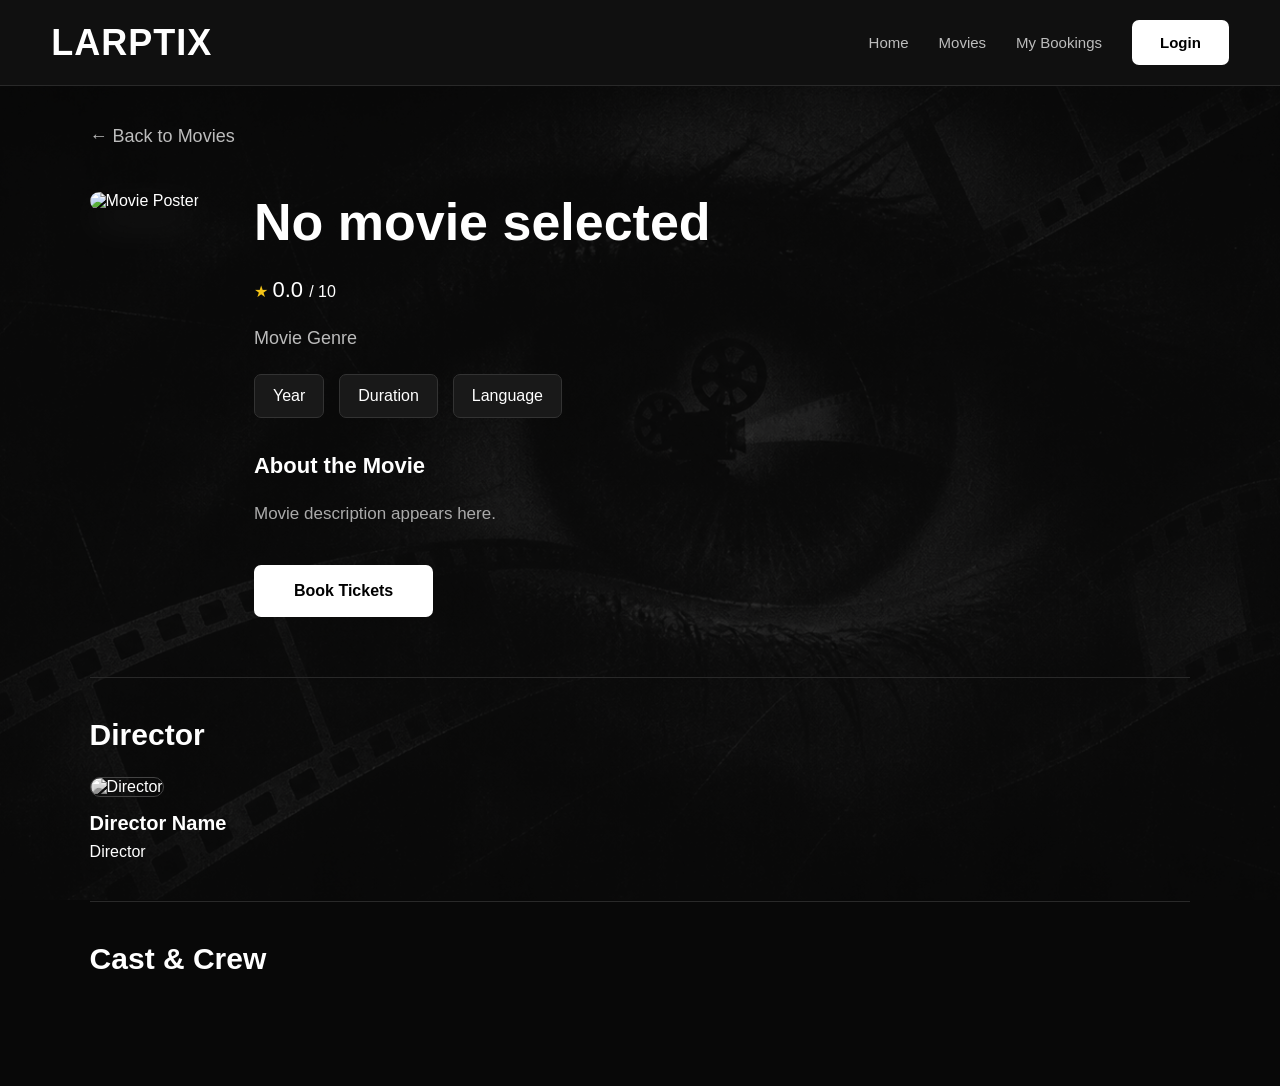
==== movie-details.html @ 2dd24085 "Initial LARPTIX website" ====
<!DOCTYPE html>
<html lang="en">

<head>

    <meta charset="UTF-8">

    <meta name="viewport" content="width=device-width, initial-scale=1.0">

    <title>Movie Details | LARPTIX</title>

    <!-- MAIN WEBSITE CSS -->
    <link rel="stylesheet" href="style.css">

    <!-- MOVIE DETAILS CSS -->
    <link rel="stylesheet" href="details.css">

</head>

<body>

    <!-- ============================= -->
    <!-- NAVIGATION BAR -->
    <!-- ============================= -->

    <header class="navbar">

        <h1 class="logo">LARPTIX</h1>

        <nav>

            <a href="index.html">Home</a>

            <a href="index.html#movies">Movies</a>

            <a href="#">My Bookings</a>

            <button class="login-btn">
                Login
            </button>

        </nav>

    </header>


    <!-- ============================= -->
    <!-- MOVIE DETAILS -->
    <!-- ============================= -->

    <main class="details-page">


        <!-- BACK BUTTON -->

        <a href="index.html#movies" class="back-btn">
            ← Back to Movies
        </a>


        <!-- ============================= -->
        <!-- MOVIE HERO SECTION -->
        <!-- ============================= -->

        <section class="details-hero">


            <!-- MOVIE POSTER -->

            <div class="poster-container">

                <img
                    id="movie-image"
                    src=""
                    alt="Movie Poster"
                >

            </div>


            <!-- MOVIE INFORMATION -->

            <div class="details-info">


                <h1 id="movie-name">
                    Movie Name
                </h1>


                <!-- RATING -->

                <p class="movie-rating">

                    <span class="star">★</span>

                    <span id="movie-rating">
                        0.0
                    </span>

                    <span class="rating-out-of">
                        / 10
                    </span>

                </p>


                <!-- GENRE -->

                <p id="movie-genre">
                    Movie Genre
                </p>


                <!-- MOVIE METADATA -->

                <div class="movie-meta">

                    <span id="movie-year">
                        Year
                    </span>

                    <span id="movie-duration">
                        Duration
                    </span>

                    <span id="movie-language">
                        Language
                    </span>

                </div>


                <!-- DESCRIPTION -->

                <h3>About the Movie</h3>

                <p id="movie-description">
                    Movie description appears here.
                </p>


                <!-- BOOKING BUTTON -->

                <button id="book-ticket">
                    Book Tickets
                </button>


            </div>

        </section>



        <!-- ============================= -->
        <!-- DIRECTOR SECTION -->
        <!-- ============================= -->

        <section class="director-section">

            <h2>Director</h2>


            <div class="director-card">


                <!-- DIRECTOR PHOTO -->

                <img
                    id="director-image"
                    src=""
                    alt="Director"
                >


                <!-- FALLBACK INITIAL -->

                <div
                    id="director-placeholder"
                    style="display: none;"
                >
                </div>


                <!-- DIRECTOR NAME -->

                <h3 id="director-name">
                    Director Name
                </h3>


                <p>Director</p>


            </div>

        </section>



        <!-- ============================= -->
        <!-- CAST SECTION -->
        <!-- ============================= -->

        <section class="cast-section">

            <h2>Cast &amp; Crew</h2>


            <!-- ACTOR CARDS GENERATED BY JAVASCRIPT -->

            <div
                class="cast-container"
                id="cast-list"
            >

            </div>

        </section>


    </main>



    <!-- ============================= -->
    <!-- JAVASCRIPT -->
    <!-- ============================= -->

    <script src="details.js"></script>


</body>

</html>
---- style.css ----
/* =====================================
   LARPTIX - MONOCHROME CINEMATIC THEME
===================================== */

* {
    margin: 0;
    padding: 0;
    box-sizing: border-box;
}

html {
    scroll-behavior: smooth;
}

body {
    background: #080808;
    color: #FFFFFF;
    font-family: Arial, sans-serif;
    overflow-x: hidden;
    position: relative;
    isolation: isolate;
}

/* =====================================
   GLOBAL WATERMARK
===================================== */

body::before {
    content: "";
    position: fixed;
    inset: 0;
    background-image: url("./img/larptix-watermark.png");
    background-repeat: no-repeat;
    background-position: center;
    background-size: cover;
    opacity: 0.25;
    pointer-events: none;
    z-index: -1;
}

/* =====================================
   NAVBAR
===================================== */

.navbar {
    display: flex;
    justify-content: space-between;
    align-items: center;
    padding: 22px 7%;
    background: rgba(16, 16, 16, 0.92);
    border-bottom: 1px solid #292929;
}

.logo {
    font-size: 28px;
    letter-spacing: 2px;
    color: #FFFFFF;
}

.logo span {
    color: #999999;
}

.nav-links {
    display: flex;
    gap: 35px;
}

.nav-links a {
    color: #BBBBBB;
    text-decoration: none;
    transition: 0.3s;
}

.nav-links a:hover {
    color: #FFFFFF;
}

.login-btn,
.explore-btn {
    display: inline-block;
    background: #FFFFFF;
    color: #080808;
    border: none;
    padding: 11px 23px;
    border-radius: 6px;
    cursor: pointer;
    font-weight: bold;
    text-decoration: none;
    transition: 0.3s;
}

.login-btn:hover,
.explore-btn:hover {
    background: #BBBBBB;
    transform: translateY(-2px);
}

/* =====================================
   HERO SECTION
===================================== */

.hero {
    min-height: 85vh;
    display: flex;
    align-items: center;
    padding: 60px 7%;

    background:
        linear-gradient(
            90deg,
            rgba(0, 0, 0, 0.45),
            rgba(0, 0, 0, 0.7)
        ),
        url("./img/movie-hero.webp");

    background-size: cover;
    background-position: center;
    background-repeat: no-repeat;
}

.hero-content {
    max-width: 600px;
}

.hero-content h2 {
    font-size: 80px;
    letter-spacing: 12px;
    margin-bottom: 18px;
    color: #FFFFFF;
}

.hero-content p {
    color: #CCCCCC;
    margin-bottom: 25px;
    font-size: 14px;
    letter-spacing: 4px;
}

.explore-btn {
    padding: 14px 30px;
    font-size: 16px;
}

/* =====================================
   MOVIE SECTION
===================================== */

.movies {
    padding: 45px 7%;
}

.movies h2 {
    font-size: 28px;
    margin-bottom: 25px;
    color: #FFFFFF;
}

.movie-container {
    display: grid;
    grid-template-columns: repeat(4, 1fr);
    gap: 25px;
}

/* =====================================
   MOVIE CARDS
===================================== */

.movie-card {
    background: rgba(21, 21, 21, 0.94);
    border: 1px solid #303030;
    border-radius: 12px;
    overflow: hidden;
    transition: 0.3s;
}

.movie-card:hover {
    transform: translateY(-8px);
    border-color: #FFFFFF;
}

.movie-card img {
    width: 100%;
    height: 330px;
    object-fit: cover;
    display: block;
}

.movie-info {
    padding: 16px;
}

.movie-info h3 {
    margin-bottom: 8px;
    color: #FFFFFF;
}

.movie-info p {
    color: #AAAAAA;
    font-size: 14px;
    margin-top: 7px;
    line-height: 1.5;
}

.movie-bottom {
    display: flex;
    justify-content: space-between;
    align-items: center;
    margin-top: 18px;
}

.movie-bottom span {
    color: #FFFFFF;
    font-weight: bold;
}

.movie-bottom button {
    background: #FFFFFF;
    color: #000000;
    border: none;
    padding: 9px 13px;
    border-radius: 6px;
    cursor: pointer;
    font-size: 12px;
    font-weight: bold;
    white-space: nowrap;
    transition: 0.3s;
}

.movie-bottom button:hover {
    background: #BBBBBB;
}

/* =====================================
   MOVIE DETAILS MODAL
===================================== */

.movie-modal {
    display: none;
    position: fixed;
    z-index: 1000;
    inset: 0;
    background: rgba(0, 0, 0, 0.9);
    justify-content: center;
    align-items: center;
    padding: 20px;
}

.modal-content {
    position: relative;
    display: flex;
    gap: 30px;
    background: #151515;
    border: 1px solid #333;
    border-radius: 14px;
    padding: 30px;
    max-width: 850px;
    width: 100%;
    max-height: 90vh;
    overflow-y: auto;
}

.modal-content > img {
    width: 260px;
    max-height: 390px;
    object-fit: cover;
    border-radius: 10px;
}

.modal-info {
    flex: 1;
}

.modal-info h2 {
    font-size: 32px;
    margin-bottom: 15px;
}

.modal-info p {
    color: #BBBBBB;
    margin-bottom: 12px;
    line-height: 1.5;
}

#modal-description {
    margin-top: 20px;
    color: #FFFFFF;
}

.close-modal {
    position: absolute;
    top: 10px;
    right: 15px;
    background: none;
    color: white;
    border: none;
    font-size: 32px;
    cursor: pointer;
}

.close-modal:hover {
    color: #999;
}

/* =====================================
   FOOTER - LARPTIX BRANDING
===================================== */

.footer {
    width: 100%;
    padding: 55px 20px 30px;
    margin-top: 40px;
    text-align: center;
    background: rgba(12, 12, 12, 0.94);
    border-top: 1px solid #333333;
}

.footer h2 {
    font-size: 34px;
    letter-spacing: 8px;
    color: #FFFFFF;
    margin-bottom: 14px;
}

.footer p {
    color: #999999;
    font-size: 12px;
    letter-spacing: 2px;
    line-height: 1.8;
    margin-bottom: 12px;
}

.footer p:last-child {
    color: #666666;
    font-size: 11px;
    letter-spacing: 1px;
    margin-top: 25px;
    margin-bottom: 0;
}

/* =====================================
   RESPONSIVE DESIGN
===================================== */

@media (max-width: 800px) {

    .movie-container {
        grid-template-columns: repeat(2, 1fr);
    }

    .hero {
        min-height: 60vh;
    }

    .hero-content h2 {
        font-size: 48px;
        letter-spacing: 6px;
    }

    .nav-links {
        gap: 15px;
    }
}

@media (max-width: 600px) {

    .modal-content {
        flex-direction: column;
        align-items: center;
        padding: 25px 18px;
    }

    .modal-content > img {
        width: 180px;
    }

    .modal-info h2 {
        font-size: 25px;
    }
}

@media (max-width: 500px) {

    .movie-container {
        grid-template-columns: 1fr;
    }

    .navbar {
        flex-wrap: wrap;
        gap: 15px;
        padding: 18px 5%;
    }

    .nav-links {
        width: 100%;
        justify-content: center;
        gap: 20px;
    }

    .hero {
        min-height: 50vh;
        padding: 35px 7%;
    }

    .hero-content h2 {
        font-size: 34px;
        letter-spacing: 4px;
    }

    .hero-content p {
        font-size: 12px;
        letter-spacing: 2px;
    }

    .footer {
        padding: 40px 15px 25px;
    }

    .footer h2 {
        font-size: 27px;
        letter-spacing: 6px;
    }

    .footer p {
        font-size: 10px;
        letter-spacing: 1px;
    }
}
---- details.css ----
/* ======================================
   LARPTIX - MOVIE DETAILS PAGE
====================================== */

* {
    margin: 0;
    padding: 0;
    box-sizing: border-box;
}

body {
    background: #080808;
    color: #fff;
    font-family: Arial, sans-serif;
}

/* ======================================
   NAVIGATION BAR
====================================== */

.navbar {
    display: flex;
    align-items: center;
    justify-content: space-between;
    padding: 20px 4%;
    border-bottom: 1px solid #292929;
    background: #101010;
}

.navbar .logo {
    color: #fff;
    font-size: 36px;
    font-weight: bold;
    letter-spacing: 1px;
}

.navbar nav {
    display: flex;
    align-items: center;
    gap: 30px;
}

.navbar nav a,
.navbar nav a:link,
.navbar nav a:visited {
    color: #bdbdbd !important;
    text-decoration: none !important;
    font-size: 15px;
    transition: color 0.3s ease;
}

.navbar nav a:hover,
.navbar nav a.active {
    color: #fff !important;
}

/* LOGIN BUTTON */

.login-btn {
    background: #fff;
    color: #000;
    border: none;
    padding: 14px 28px;
    border-radius: 7px;
    font-size: 15px;
    font-weight: bold;
    cursor: pointer;
    transition: 0.3s;
}

.login-btn:hover {
    background: #ccc;
    transform: translateY(-2px);
}

/* ======================================
   MAIN PAGE
====================================== */

.details-page {
    min-height: 100vh;
    padding: 40px 7%;
}

/* BACK TO MOVIES */

.back-btn,
.back-btn:link,
.back-btn:visited {
    display: inline-block;
    color: #bdbdbd !important;
    text-decoration: none !important;
    font-size: 18px;
    margin-bottom: 10px;
    transition: 0.3s ease;
}

.back-btn:hover {
    color: #fff !important;
    transform: translateX(-4px);
}

/* ======================================
   MOVIE HERO
====================================== */

.details-hero {
    display: flex;
    align-items: flex-start;
    gap: 55px;
    padding: 35px 0 60px;
}

/* MOVIE POSTER */

#movie-image {
    width: 300px;
    height: 450px;
    object-fit: cover;
    border-radius: 12px;
    box-shadow: 0 15px 40px rgba(255,255,255,0.08);
}

/* MOVIE TITLE */

#movie-name {
    font-size: 52px;
    margin-bottom: 25px;
}

/* RATING */

#movie-rating {
    font-size: 22px;
}

.star {
    color: #f5c518;
}

/* GENRE */

#movie-genre {
    color: #bbb;
    font-size: 18px;
    margin: 25px 0;
}

/* MOVIE METADATA */

.movie-meta {
    display: flex;
    flex-wrap: wrap;
    gap: 15px;
    margin: 25px 0;
}

.movie-meta span {
    background: #191919;
    border: 1px solid #333;
    padding: 12px 18px;
    border-radius: 7px;
}

/* DESCRIPTION */

.details-info h3 {
    font-size: 22px;
    margin: 35px 0 20px;
}

#movie-description {
    color: #aaa;
    line-height: 1.8;
    font-size: 17px;
    max-width: 750px;
}

/* BOOKING BUTTON */

#book-ticket {
    background: #fff;
    color: #000;
    border: none;
    padding: 17px 40px;
    margin-top: 35px;
    border-radius: 7px;
    font-size: 16px;
    font-weight: bold;
    cursor: pointer;
    transition: 0.3s;
}

#book-ticket:hover {
    background: #ccc;
    transform: translateY(-3px);
}

/* ======================================
   SECTION HEADINGS
====================================== */

.director-section,
.cast-section {
    border-top: 1px solid #292929;
    padding: 40px 0;
}

.director-section h2,
.cast-section h2 {
    font-size: 30px;
    margin-bottom: 25px;
}

/* ======================================
   DIRECTOR
====================================== */

#director-image {
    width: 150px;
    height: 185px;
    object-fit: cover;
    object-position: center top;
    border-radius: 12px;
    border: 1px solid #444;
    margin-bottom: 15px;
    filter: grayscale(100%);
    transition: 0.3s;
}

#director-image:hover {
    filter: grayscale(0%);
}

#director-name {
    font-size: 20px;
    margin-bottom: 8px;
}

/* DIRECTOR FALLBACK */

#director-placeholder {
    width: 150px;
    height: 185px;
    background: #252525;
    border: 1px solid #444;
    border-radius: 12px;
    align-items: center;
    justify-content: center;
    font-size: 45px;
    margin-bottom: 15px;
}

/* ======================================
   CAST GRID
====================================== */

.cast-container {
    display: grid;
    grid-template-columns: repeat(
        auto-fill,
        minmax(150px, 1fr)
    );
    gap: 20px;
    margin-top: 30px;
}

/* CAST CARD */

.cast-card {
    background: #151515;
    border: 1px solid #292929;
    border-radius: 13px;
    padding: 22px 12px;
    text-align: center;
    transition: 0.3s;
}

.cast-card:hover {
    background: #202020;
    border-color: #777;
    transform: translateY(-6px);
}

/* PHOTO WRAPPER */

.cast-photo-wrapper {
    width: 100px;
    height: 110px;
    margin: 0 auto 15px;
    position: relative;
}

/* ACTOR IMAGE */

.actor-image {
    display: none;
    width: 100%;
    height: 100%;
    object-fit: cover;
    object-position: center top;
    border-radius: 12px;
    border: 1px solid #444;
    filter: grayscale(100%);
    transition: 0.35s;
}

.cast-card:hover .actor-image {
    filter: grayscale(0%);
    transform: scale(1.04);
}

/* FALLBACK INITIAL */

.cast-placeholder {
    position: absolute;
    inset: 0;
    background: #303030;
    border: 1px solid #484848;
    border-radius: 12px;
    display: flex;
    align-items: center;
    justify-content: center;
    font-size: 30px;
    color: white;
}

/* ACTOR NAME */

.cast-card h3 {
    font-size: 15px;
    margin-bottom: 8px;
    overflow-wrap: anywhere;
}

.cast-card p {
    font-size: 13px;
    color: #888;
}

/* ======================================
   RESPONSIVE DESIGN
====================================== */

@media (max-width: 750px) {

    .navbar {
        flex-wrap: wrap;
        gap: 18px;
    }

    .navbar .logo {
        font-size: 28px;
    }

    .navbar nav {
        gap: 16px;
        flex-wrap: wrap;
    }

    .details-page {
        padding: 25px 5%;
    }

    .details-hero {
        flex-direction: column;
        gap: 30px;
    }

    #movie-image {
        width: 220px;
        height: 330px;
    }

    #movie-name {
        font-size: 35px;
    }

    .cast-container {
        grid-template-columns: repeat(2, 1fr);
    }
}

@media (max-width: 400px) {

    .navbar nav {
        gap: 12px;
    }

    .navbar nav a {
        font-size: 12px;
    }

    .cast-container {
        gap: 10px;
    }

    .cast-card {
        padding: 15px 8px;
    }
}
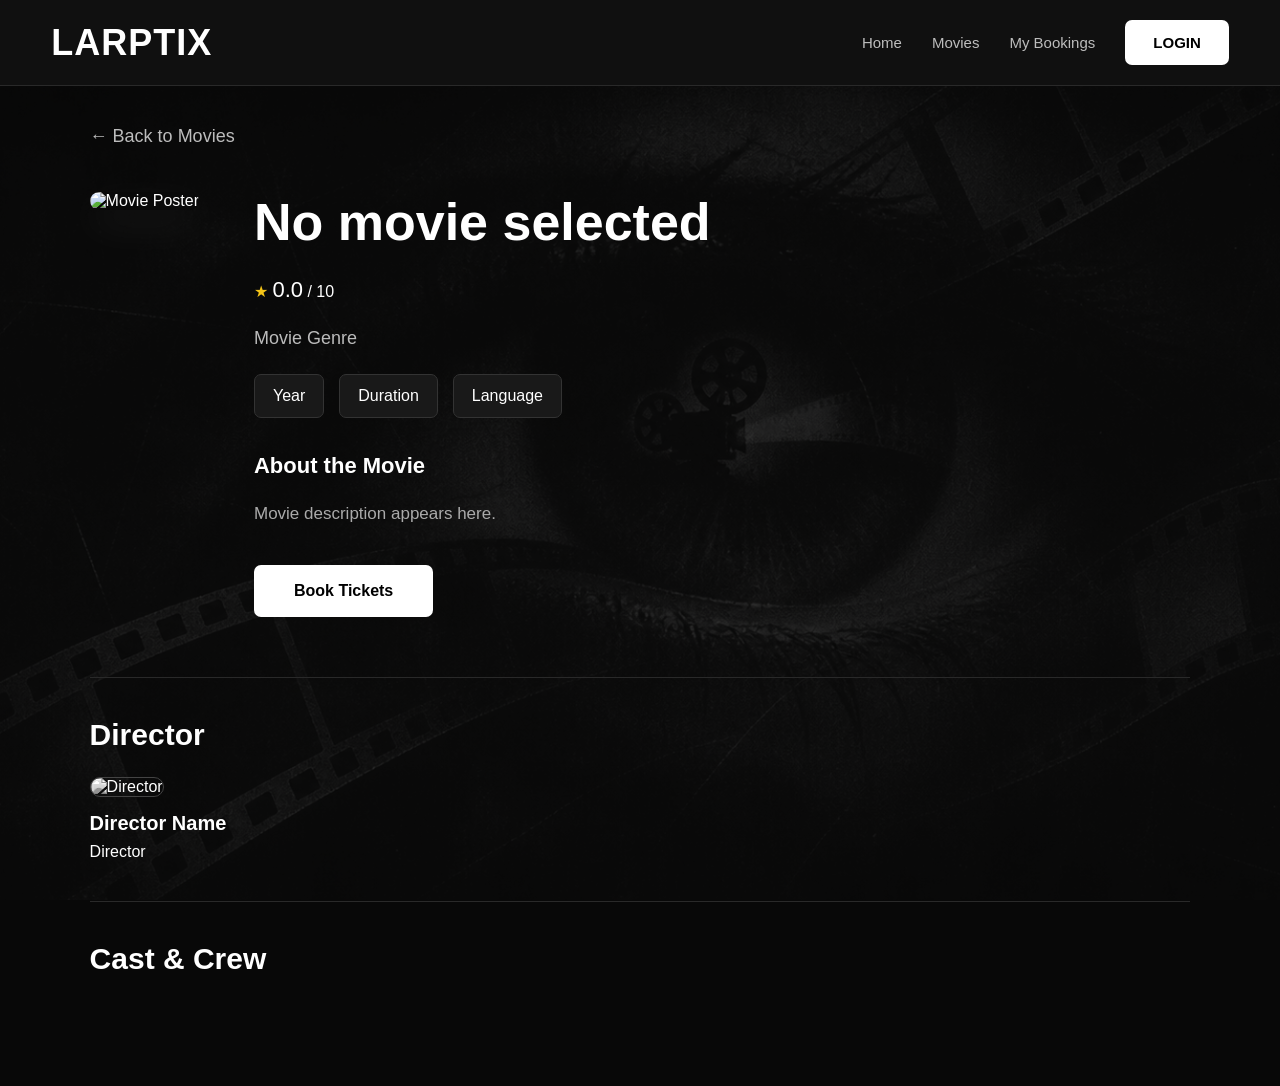
==== commit abb2f847: "larp1" ====
--- a/movie-details.html
+++ b/movie-details.html
@@ -3,26 +3,18 @@
 <html lang="en">
 
 <head>
-
     <meta charset="UTF-8">
-
     <meta name="viewport" content="width=device-width, initial-scale=1.0">
 
     <title>Movie Details | LARPTIX</title>
 
-    <!-- MAIN WEBSITE CSS -->
     <link rel="stylesheet" href="style.css">
-
-    <!-- MOVIE DETAILS CSS -->
     <link rel="stylesheet" href="details.css">
-
 </head>
 
 <body>
 
-    <!-- ============================= -->
     <!-- NAVIGATION BAR -->
-    <!-- ============================= -->
 
     <header class="navbar">
 
@@ -34,10 +26,13 @@
 
             <a href="index.html#movies">Movies</a>
 
-            <a href="#">My Bookings</a>
+            <a href="my-bookings.html">My Bookings</a>
 
-            <button class="login-btn">
-                Login
+            <button
+                class="login-btn"
+                id="auth-btn"
+                type="button">
+                LOGIN
             </button>
 
         </nav>
@@ -45,94 +40,60 @@
     </header>
 
 
-    <!-- ============================= -->
     <!-- MOVIE DETAILS -->
-    <!-- ============================= -->
 
     <main class="details-page">
-
-
-        <!-- BACK BUTTON -->
 
         <a href="index.html#movies" class="back-btn">
             ← Back to Movies
         </a>
 
 
-        <!-- ============================= -->
-        <!-- MOVIE HERO SECTION -->
-        <!-- ============================= -->
+        <!-- MOVIE HERO -->
 
         <section class="details-hero">
-
-
-            <!-- MOVIE POSTER -->
 
             <div class="poster-container">
 
                 <img
                     id="movie-image"
                     src=""
-                    alt="Movie Poster"
-                >
+                    alt="Movie Poster">
 
             </div>
 
 
-            <!-- MOVIE INFORMATION -->
-
             <div class="details-info">
-
 
                 <h1 id="movie-name">
                     Movie Name
                 </h1>
 
 
-                <!-- RATING -->
-
                 <p class="movie-rating">
 
                     <span class="star">★</span>
 
-                    <span id="movie-rating">
-                        0.0
-                    </span>
+                    <span id="movie-rating">0.0</span>
 
-                    <span class="rating-out-of">
-                        / 10
-                    </span>
+                    <span class="rating-out-of">/ 10</span>
 
                 </p>
 
 
-                <!-- GENRE -->
+                <p id="movie-genre">Movie Genre</p>
 
-                <p id="movie-genre">
-                    Movie Genre
-                </p>
-
-
-                <!-- MOVIE METADATA -->
 
                 <div class="movie-meta">
 
-                    <span id="movie-year">
-                        Year
-                    </span>
+                    <span id="movie-year">Year</span>
 
-                    <span id="movie-duration">
-                        Duration
-                    </span>
+                    <span id="movie-duration">Duration</span>
 
-                    <span id="movie-language">
-                        Language
-                    </span>
+                    <span id="movie-language">Language</span>
 
                 </div>
 
-
-                <!-- DESCRIPTION -->
 
                 <h3>About the Movie</h3>
 
@@ -141,96 +102,64 @@
                 </p>
 
 
-                <!-- BOOKING BUTTON -->
-
-                <button id="book-ticket">
+                <button id="book-ticket" type="button">
                     Book Tickets
                 </button>
-
 
             </div>
 
         </section>
 
 
-
-        <!-- ============================= -->
         <!-- DIRECTOR SECTION -->
-        <!-- ============================= -->
 
         <section class="director-section">
 
             <h2>Director</h2>
 
-
             <div class="director-card">
-
-
-                <!-- DIRECTOR PHOTO -->
 
                 <img
                     id="director-image"
                     src=""
-                    alt="Director"
-                >
-
-
-                <!-- FALLBACK INITIAL -->
+                    alt="Director">
 
                 <div
                     id="director-placeholder"
-                    style="display: none;"
-                >
+                    style="display: none;">
                 </div>
-
-
-                <!-- DIRECTOR NAME -->
 
                 <h3 id="director-name">
                     Director Name
                 </h3>
 
-
                 <p>Director</p>
-
 
             </div>
 
         </section>
 
 
-
-        <!-- ============================= -->
         <!-- CAST SECTION -->
-        <!-- ============================= -->
 
         <section class="cast-section">
 
             <h2>Cast &amp; Crew</h2>
 
-
-            <!-- ACTOR CARDS GENERATED BY JAVASCRIPT -->
-
             <div
                 class="cast-container"
-                id="cast-list"
-            >
-
+                id="cast-list">
             </div>
 
         </section>
 
-
     </main>
 
 
+    <!-- JAVASCRIPT -->
 
-    <!-- ============================= -->
-    <!-- JAVASCRIPT -->
-    <!-- ============================= -->
-
+    <script src="auth.js"></script>
     <script src="details.js"></script>
-
 
 </body>
 
